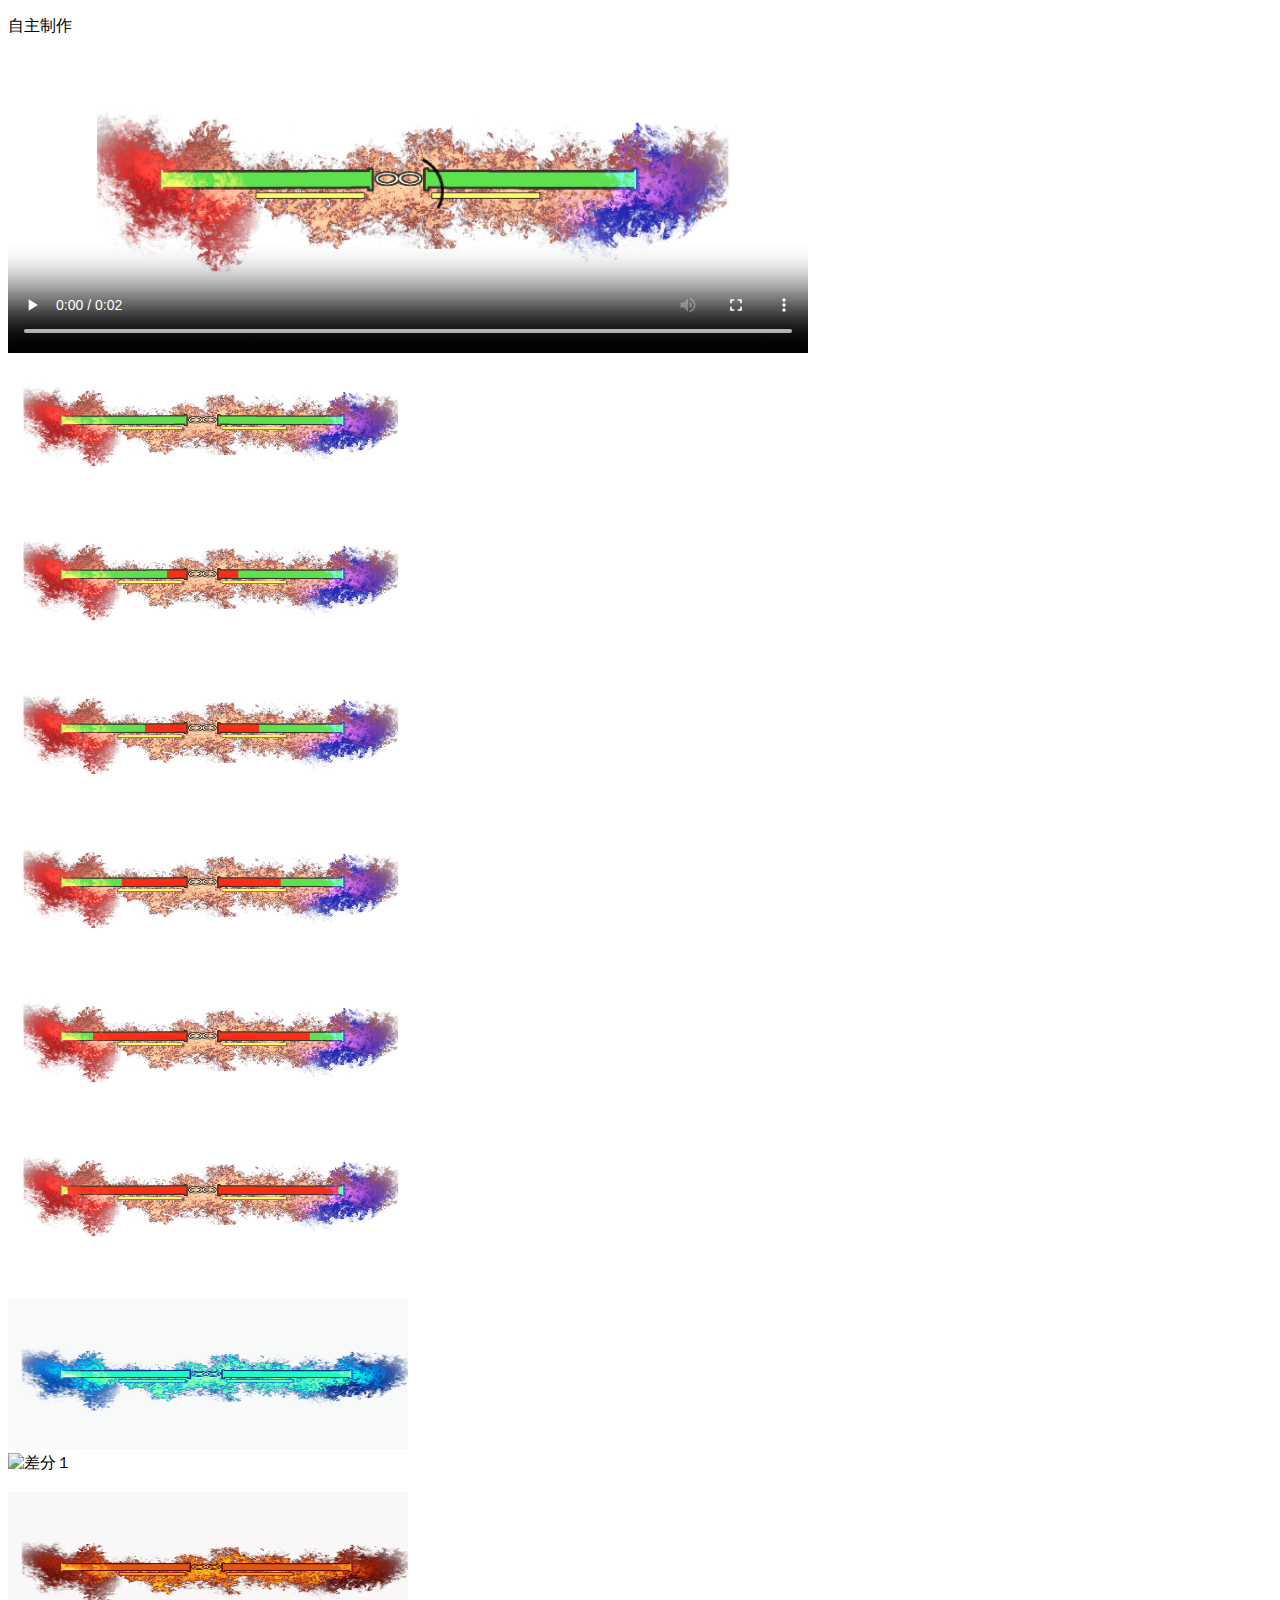
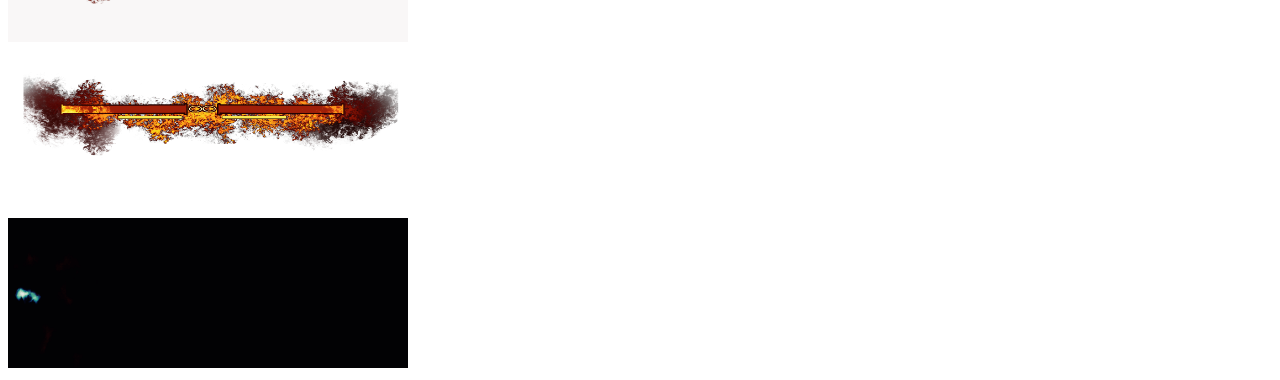
==== a.html @ 7eec0ed1 "Update a.html" ====
<!DOCTYPE html>
<html lang="ja">
  
<head>
  <meta charset="UTF-8">
  <title>自主制作</title>
</head>
  
<body>

<p>自主制作</p>
  

<video src="image/HP１動画.mp4"  controls poster="image/ｈｐ１.png"  width="800" height="300"></video><br>


  
  
<img src="image/ｈｐ１.png" width="400" height="150" alt="１"><br>
<img src="image/hp2.png" width="400" height="150" alt="2"><br>
<img src="image/HP3.png" width="400" height="150" alt="3"><br>
<img src="image/ｈｐ4.png" width="400" height="150" alt="4"><br>
<img src="image/HP5.png" width="400" height="150" alt="5"><br>
<img src="image/ｈｐ6.png" width="400" height="150" alt="6"><br><br>

<img src="image/ＨＰGIF1.gif" width="400" height="150" alt="差分１"><br>
<img src="image/ＨＰ画像サブン 1.png" width="400" height="150" alt="差分１"><br><br>  
<img src="image/ＨＰゲージＧＩＦ２.gif" width="400" height="150" alt="差分2"><br>
<img src="image/ＨＰ画像２sabunn2.png" width="400" height="150" alt="差分２"><br><br>  

<img src="image/エフェクトＧＩＦ.gif" width="400" height="150" alt="その他">






</body>
</html>
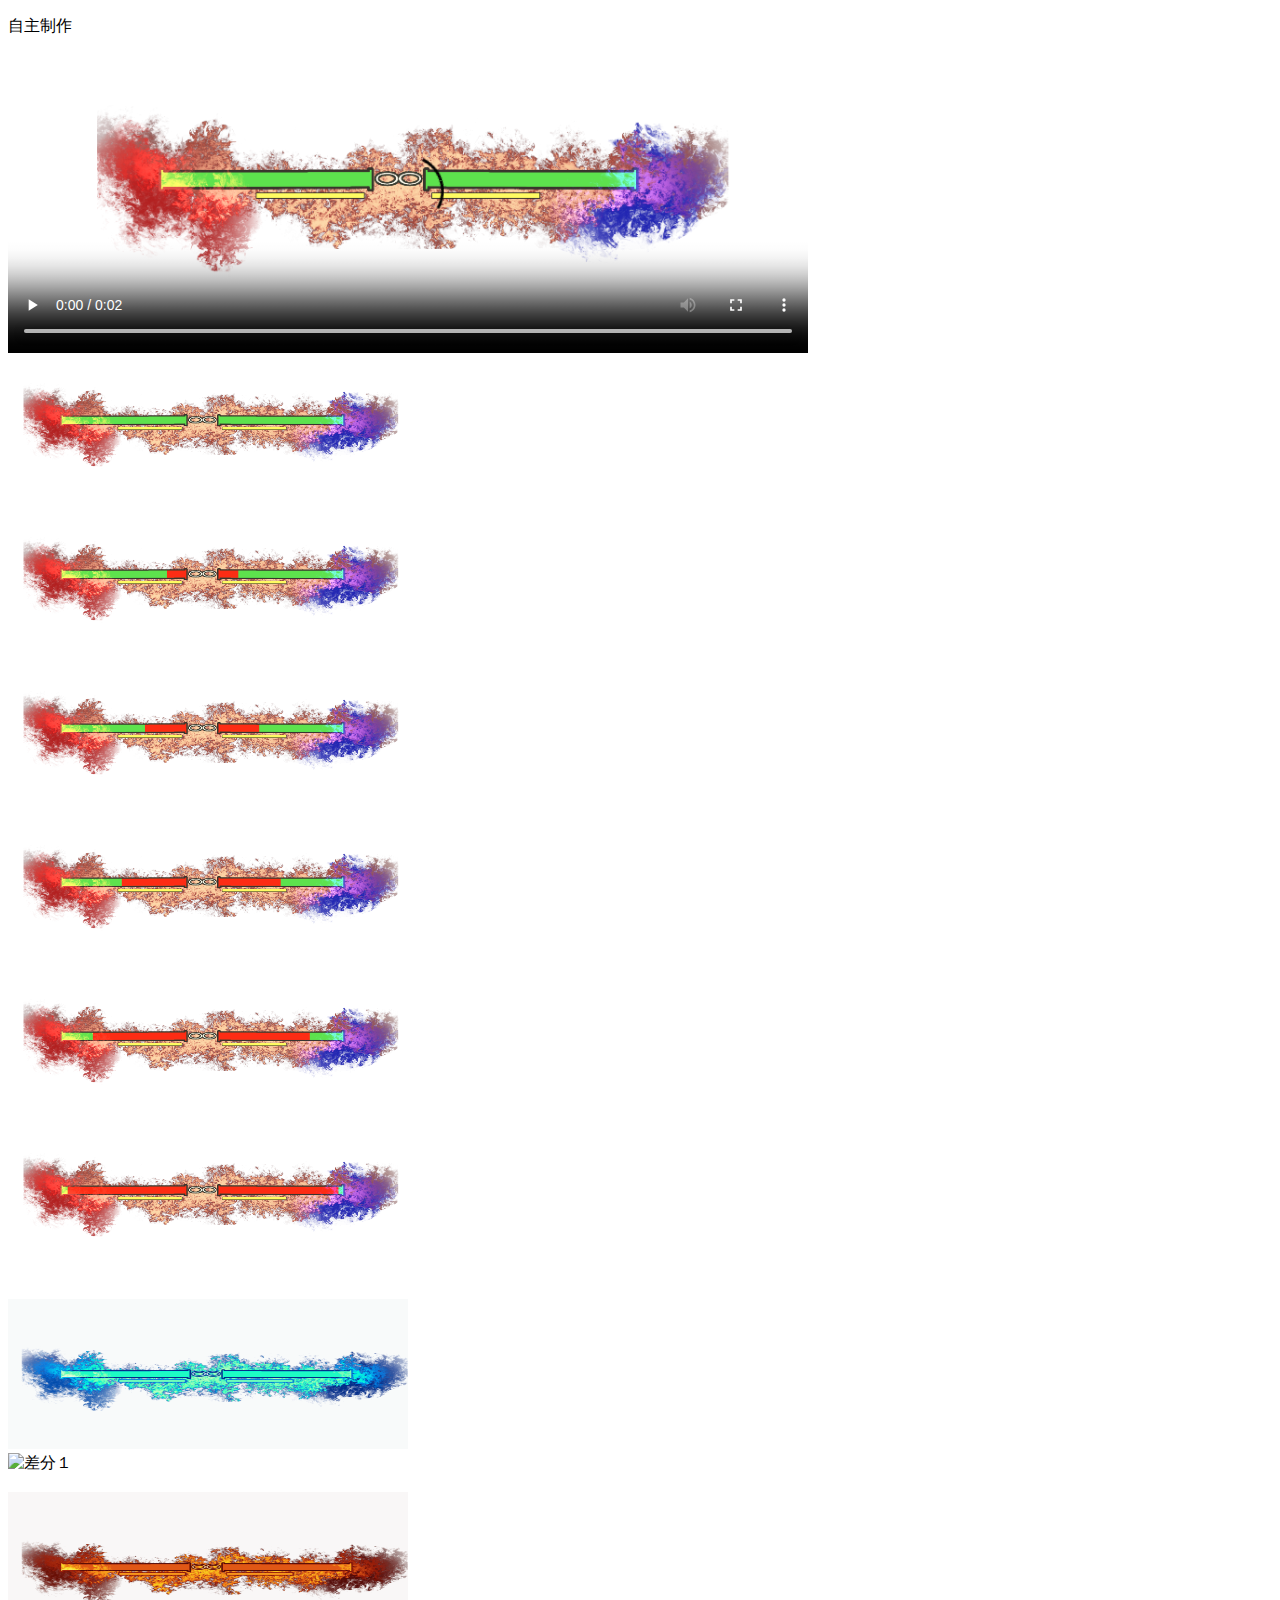
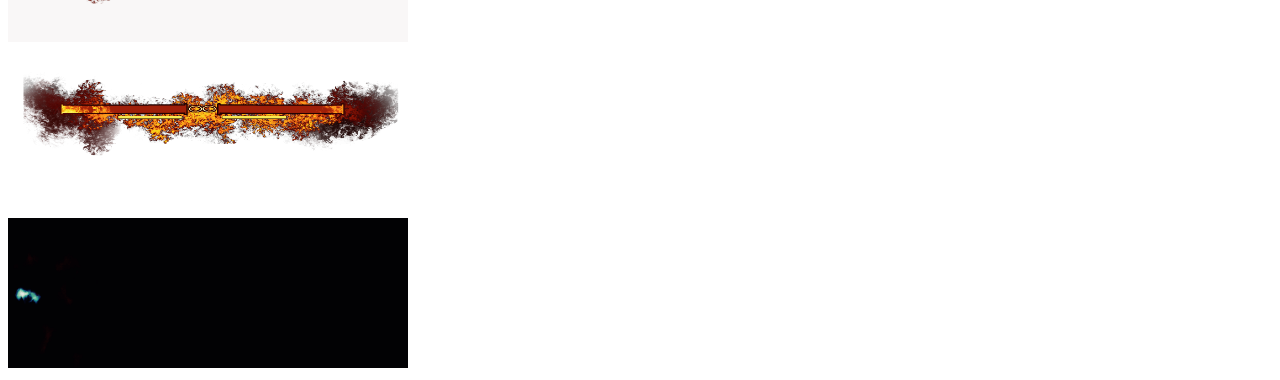
==== commit 30b44504: "Update a.html" ====
--- a/a.html
+++ b/a.html
@@ -24,7 +24,7 @@
 <img src="image/ｈｐ6.png" width="400" height="150" alt="6"><br><br>
 
 <img src="image/ＨＰGIF1.gif" width="400" height="150" alt="差分１"><br>
-<img src="image/ＨＰ画像サブン 1.png" width="400" height="150" alt="差分１"><br><br>  
+<img src="image/ＨＰ画像サブン1.png" width="400" height="150" alt="差分１"><br><br>  
 <img src="image/ＨＰゲージＧＩＦ２.gif" width="400" height="150" alt="差分2"><br>
 <img src="image/ＨＰ画像２sabunn2.png" width="400" height="150" alt="差分２"><br><br>  
 
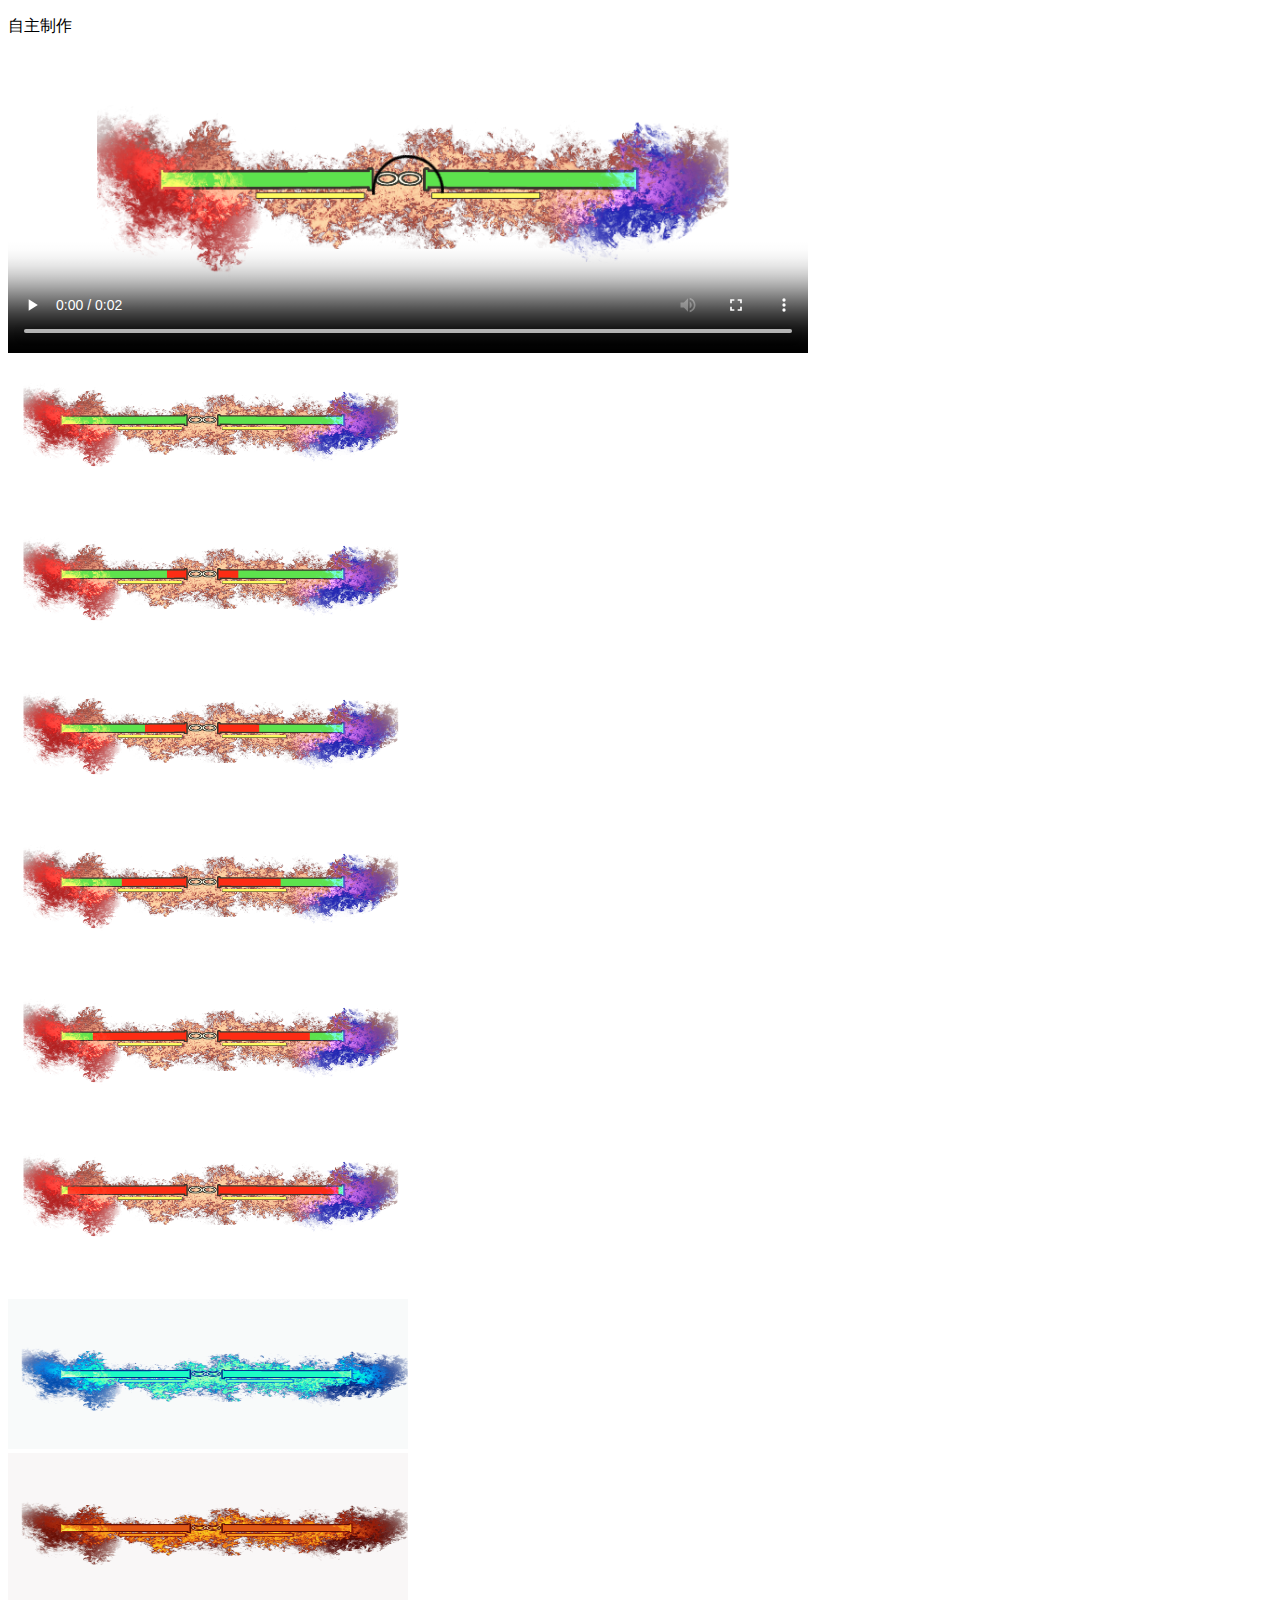
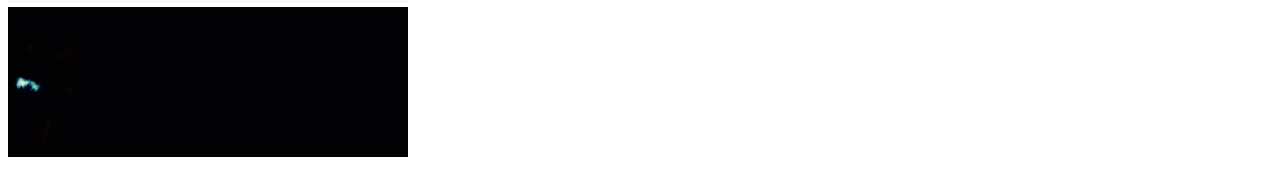
==== commit 80028995: "Update a.html" ====
--- a/a.html
+++ b/a.html
@@ -24,9 +24,7 @@
 <img src="image/ｈｐ6.png" width="400" height="150" alt="6"><br><br>
 
 <img src="image/ＨＰGIF1.gif" width="400" height="150" alt="差分１"><br>
-<img src="image/ＨＰ画像サブン1.png" width="400" height="150" alt="差分１"><br><br>  
 <img src="image/ＨＰゲージＧＩＦ２.gif" width="400" height="150" alt="差分2"><br>
-<img src="image/ＨＰ画像２sabunn2.png" width="400" height="150" alt="差分２"><br><br>  
 
 <img src="image/エフェクトＧＩＦ.gif" width="400" height="150" alt="その他">
 
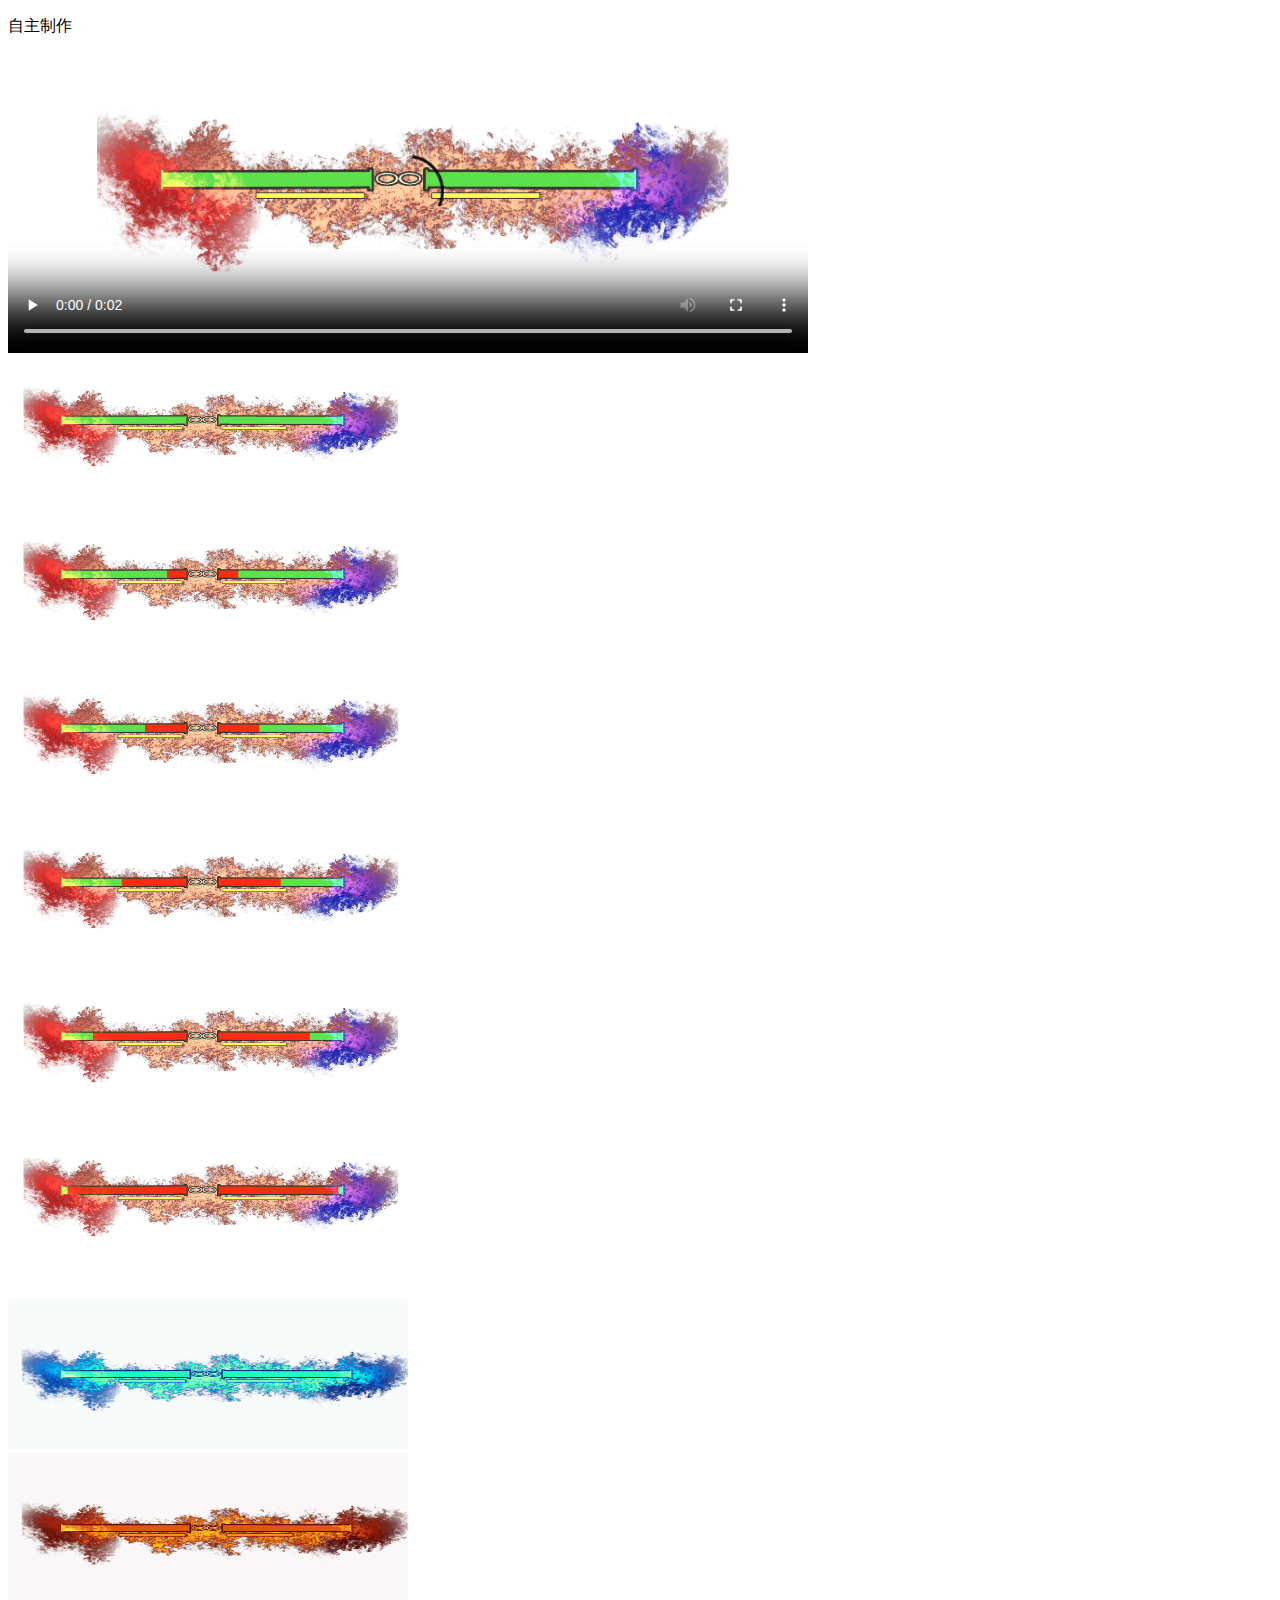
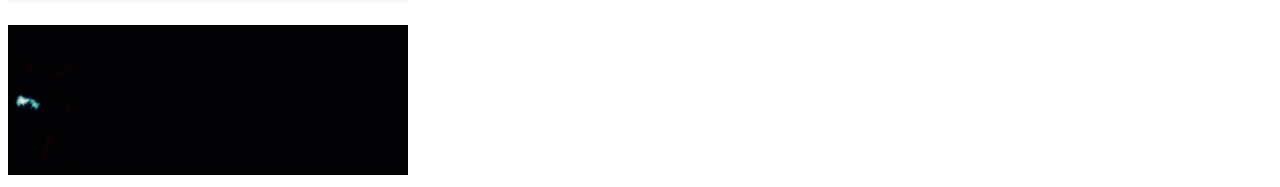
==== commit 641471a3: "Update a.html" ====
--- a/a.html
+++ b/a.html
@@ -24,7 +24,7 @@
 <img src="image/ｈｐ6.png" width="400" height="150" alt="6"><br><br>
 
 <img src="image/ＨＰGIF1.gif" width="400" height="150" alt="差分１"><br>
-<img src="image/ＨＰゲージＧＩＦ２.gif" width="400" height="150" alt="差分2"><br>
+<img src="image/ＨＰゲージＧＩＦ２.gif" width="400" height="150" alt="差分2"><br><br>
 
 <img src="image/エフェクトＧＩＦ.gif" width="400" height="150" alt="その他">
 
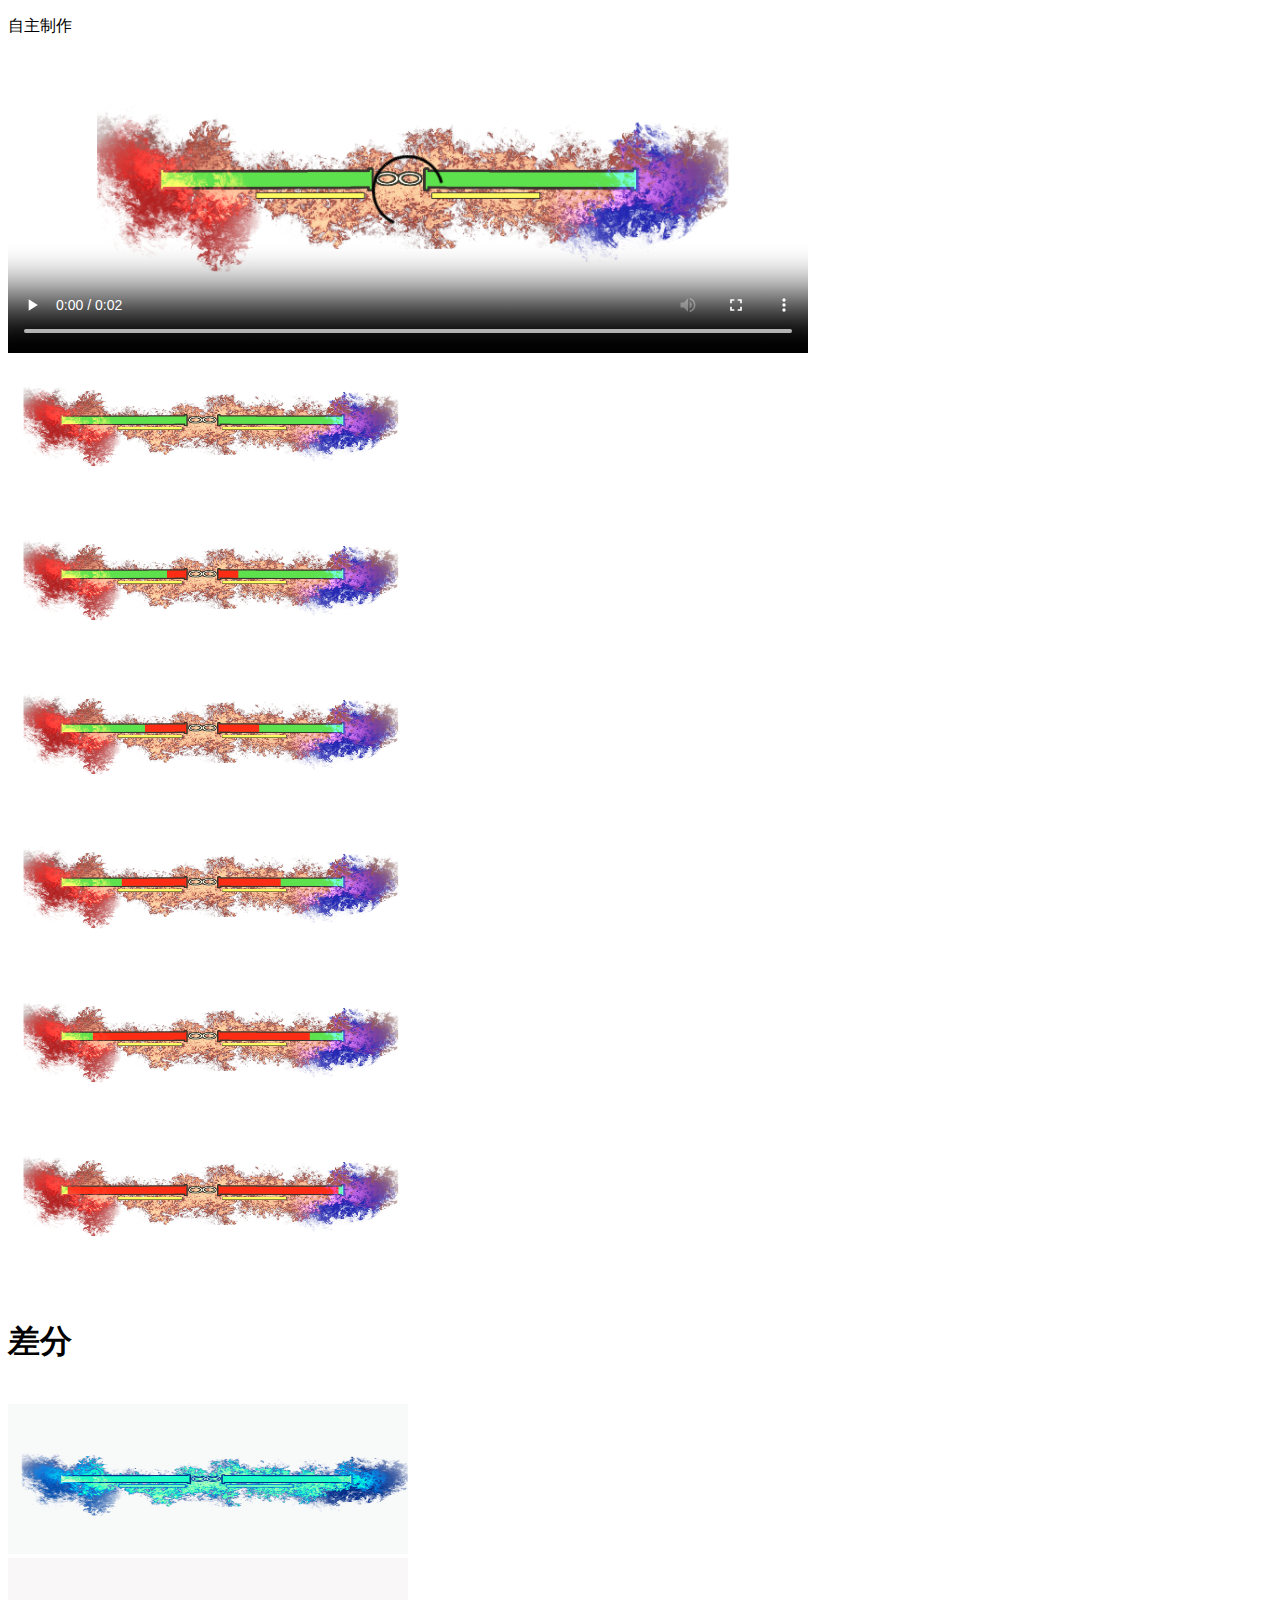
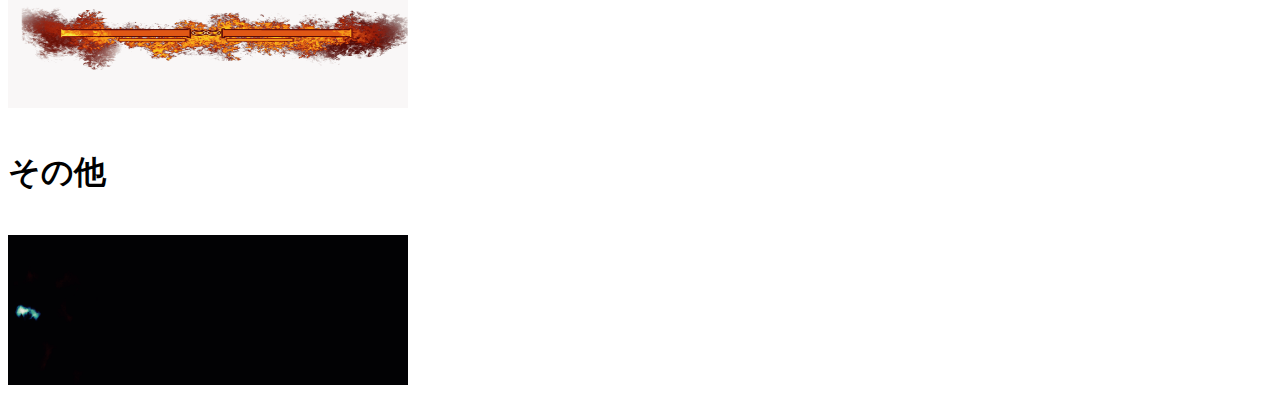
==== commit f23fddf0: "Update a.html" ====
--- a/a.html
+++ b/a.html
@@ -23,9 +23,13 @@
 <img src="image/HP5.png" width="400" height="150" alt="5"><br>
 <img src="image/ｈｐ6.png" width="400" height="150" alt="6"><br><br>
 
+<h1>差分</h1><br>
+  
 <img src="image/ＨＰGIF1.gif" width="400" height="150" alt="差分１"><br>
 <img src="image/ＨＰゲージＧＩＦ２.gif" width="400" height="150" alt="差分2"><br><br>
 
+<h1>その他</h1><br>
+  
 <img src="image/エフェクトＧＩＦ.gif" width="400" height="150" alt="その他">
 
 
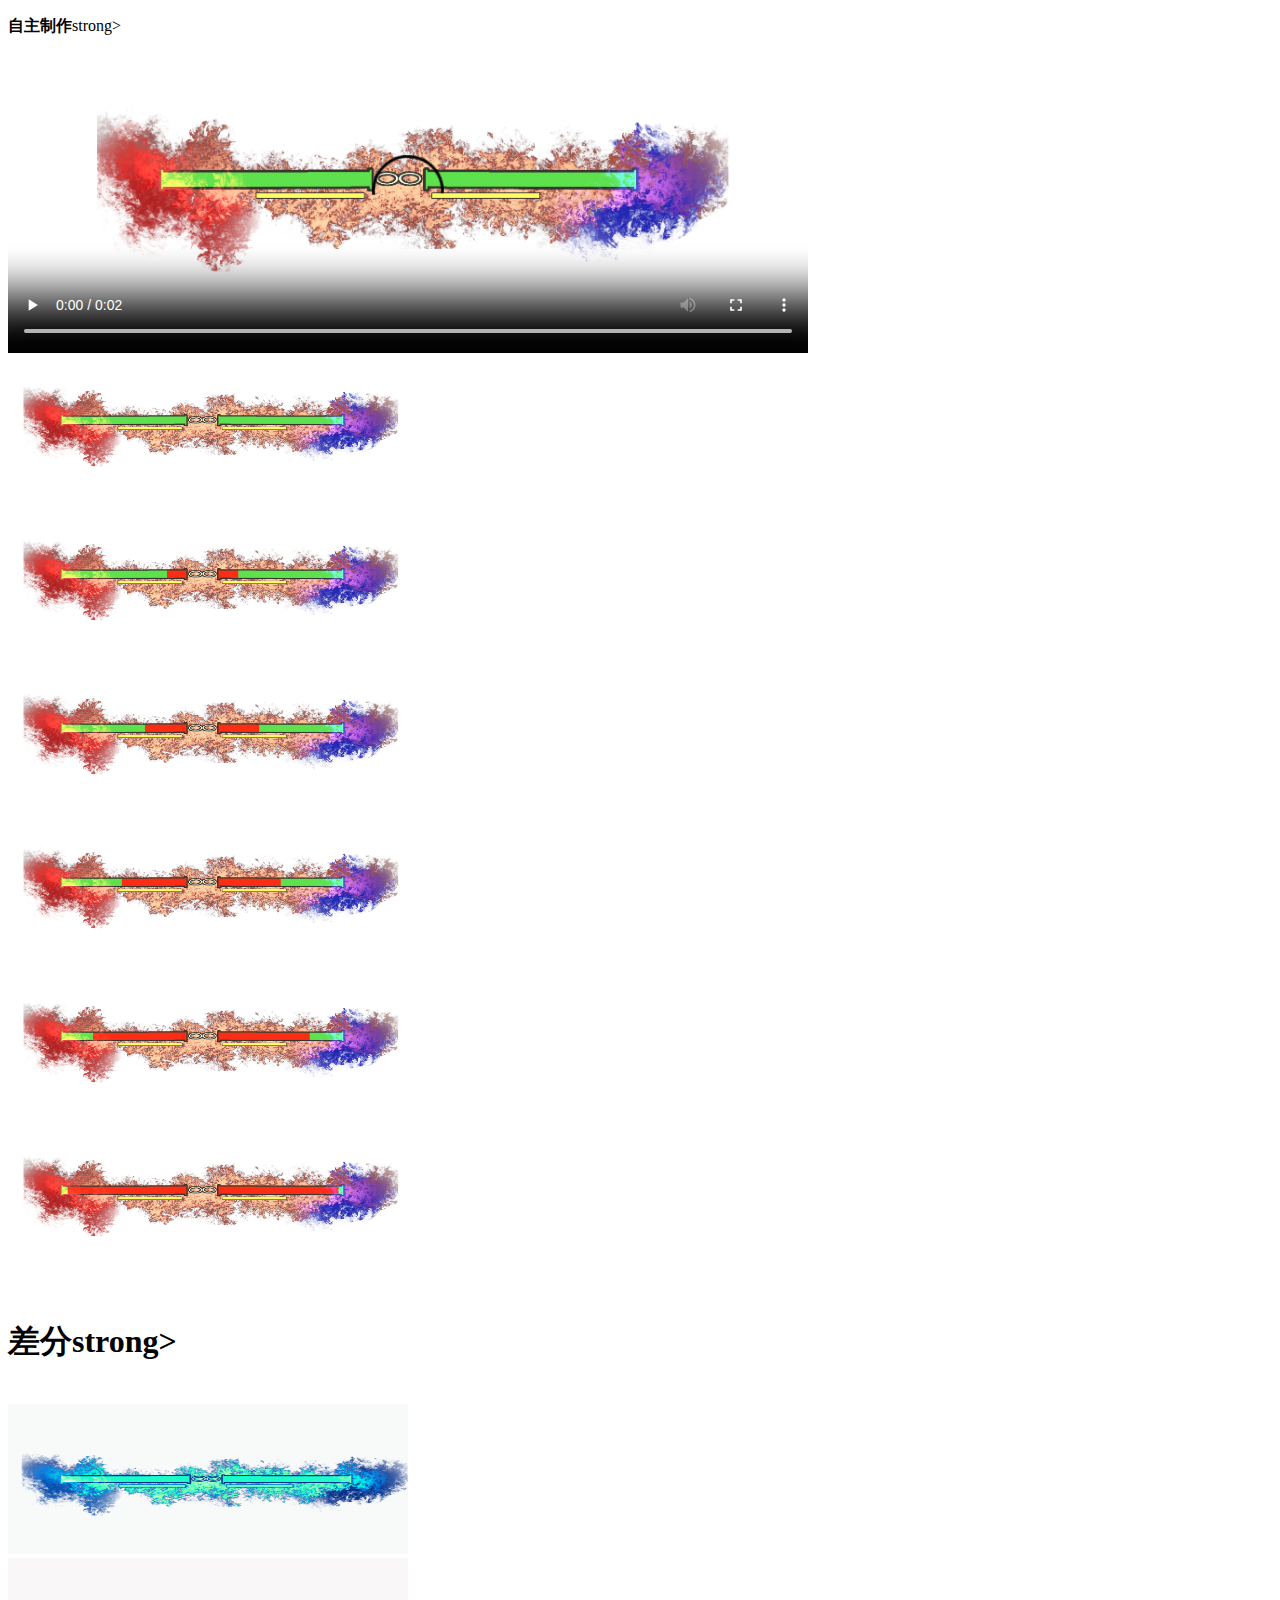
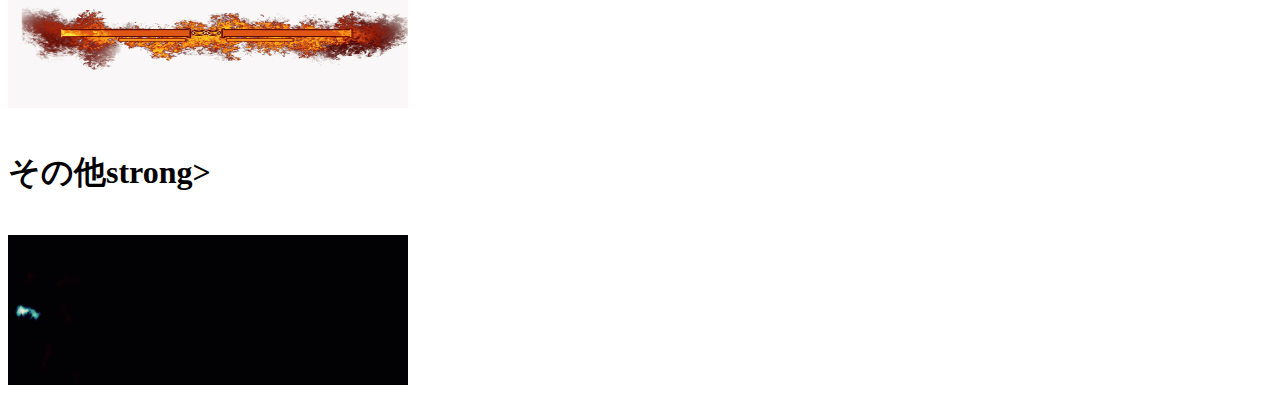
==== commit 0f86232b: "Update a.html" ====
--- a/a.html
+++ b/a.html
@@ -8,7 +8,7 @@
   
 <body>
 
-<p>自主制作</p>
+<p><strong>自主制作</strong>strong></p>
   
 
 <video src="image/HP１動画.mp4"  controls poster="image/ｈｐ１.png"  width="800" height="300"></video><br>
@@ -23,12 +23,12 @@
 <img src="image/HP5.png" width="400" height="150" alt="5"><br>
 <img src="image/ｈｐ6.png" width="400" height="150" alt="6"><br><br>
 
-<h1>差分</h1><br>
+<h1><strong>差分</strong>strong></h1><br>
   
 <img src="image/ＨＰGIF1.gif" width="400" height="150" alt="差分１"><br>
 <img src="image/ＨＰゲージＧＩＦ２.gif" width="400" height="150" alt="差分2"><br><br>
 
-<h1>その他</h1><br>
+<h1><strong>その他</strong>strong></h1><br>
   
 <img src="image/エフェクトＧＩＦ.gif" width="400" height="150" alt="その他">
 
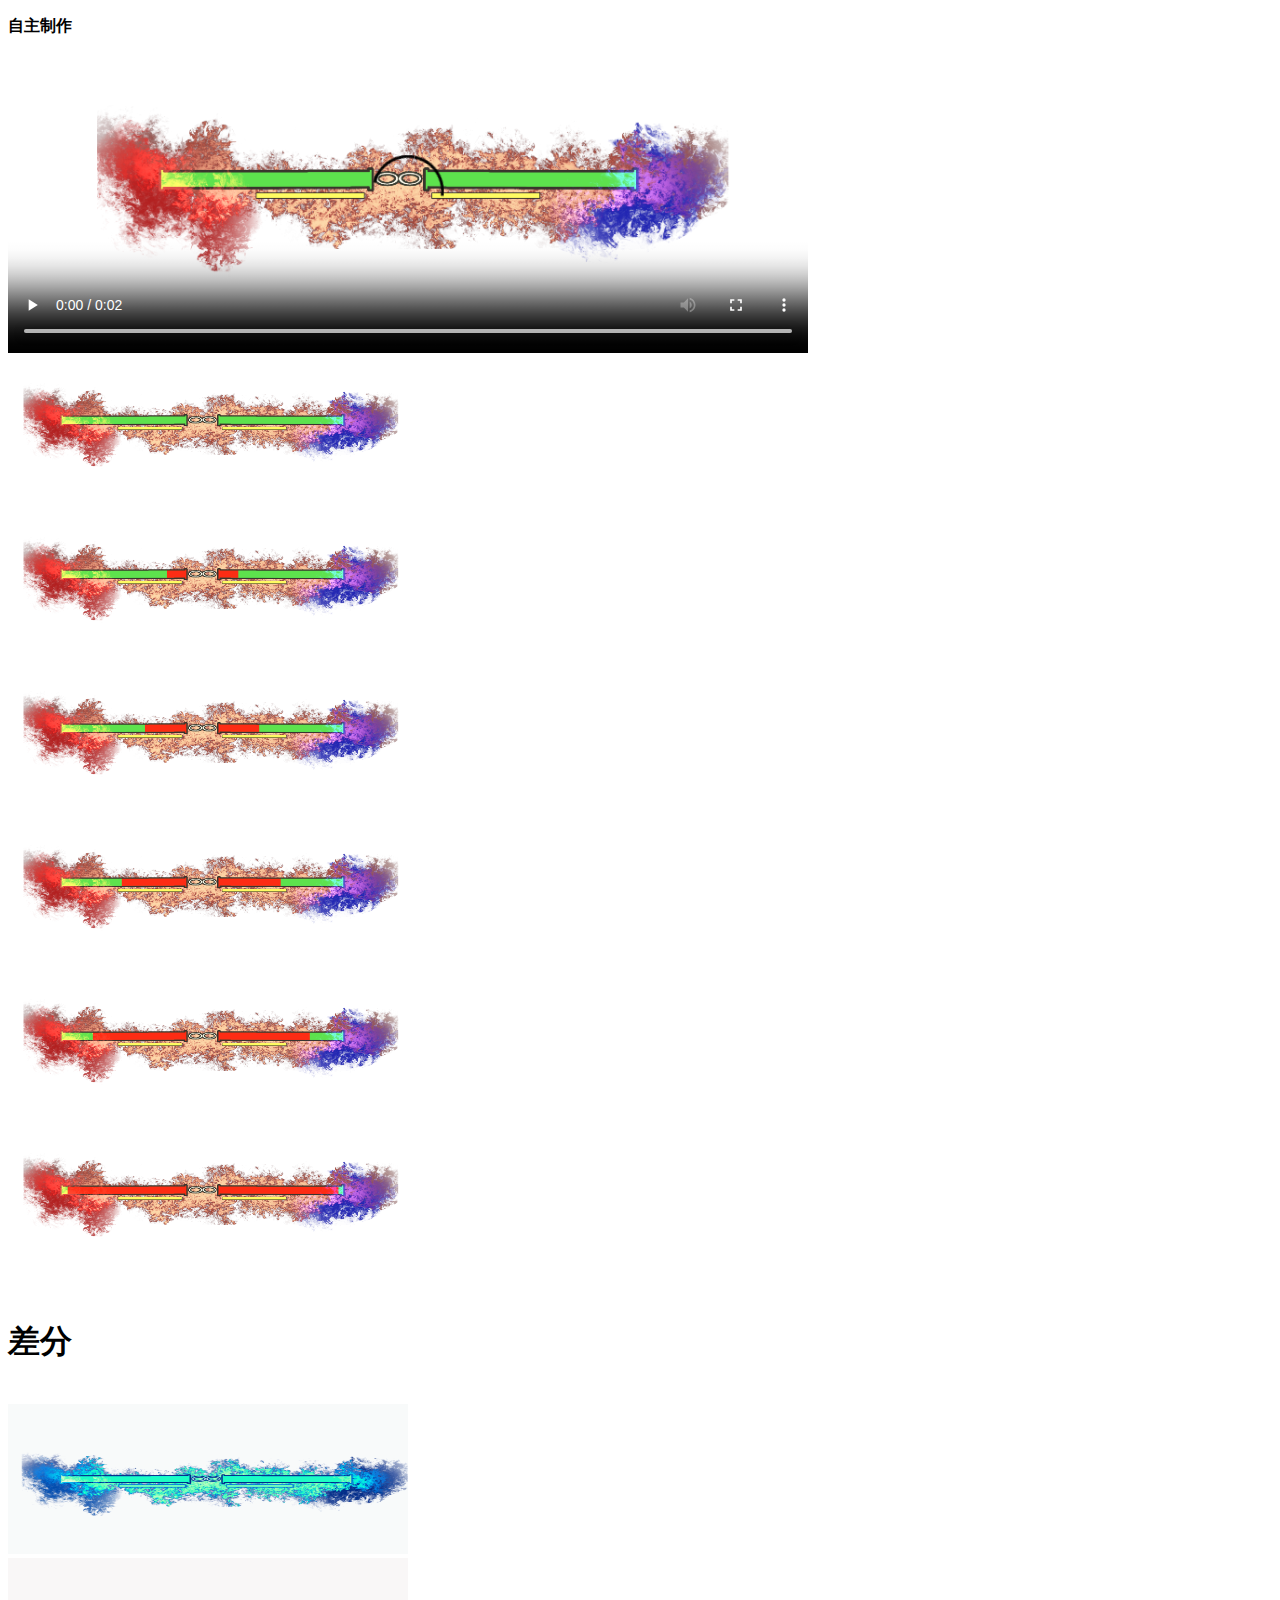
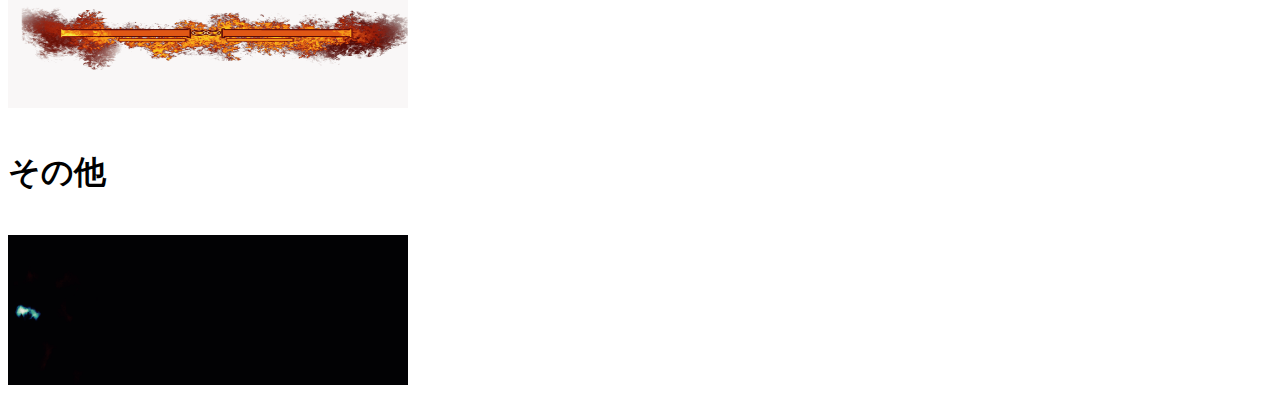
==== commit 83d2c57b: "Update a.html" ====
--- a/a.html
+++ b/a.html
@@ -8,7 +8,7 @@
   
 <body>
 
-<p><strong>自主制作</strong>strong></p>
+<p><strong>自主制作</strong></p>
   
 
 <video src="image/HP１動画.mp4"  controls poster="image/ｈｐ１.png"  width="800" height="300"></video><br>
@@ -23,12 +23,12 @@
 <img src="image/HP5.png" width="400" height="150" alt="5"><br>
 <img src="image/ｈｐ6.png" width="400" height="150" alt="6"><br><br>
 
-<h1><strong>差分</strong>strong></h1><br>
+<h1><strong>差分</strong></h1><br>
   
 <img src="image/ＨＰGIF1.gif" width="400" height="150" alt="差分１"><br>
 <img src="image/ＨＰゲージＧＩＦ２.gif" width="400" height="150" alt="差分2"><br><br>
 
-<h1><strong>その他</strong>strong></h1><br>
+<h1><strong>その他</strong></h1><br>
   
 <img src="image/エフェクトＧＩＦ.gif" width="400" height="150" alt="その他">
 
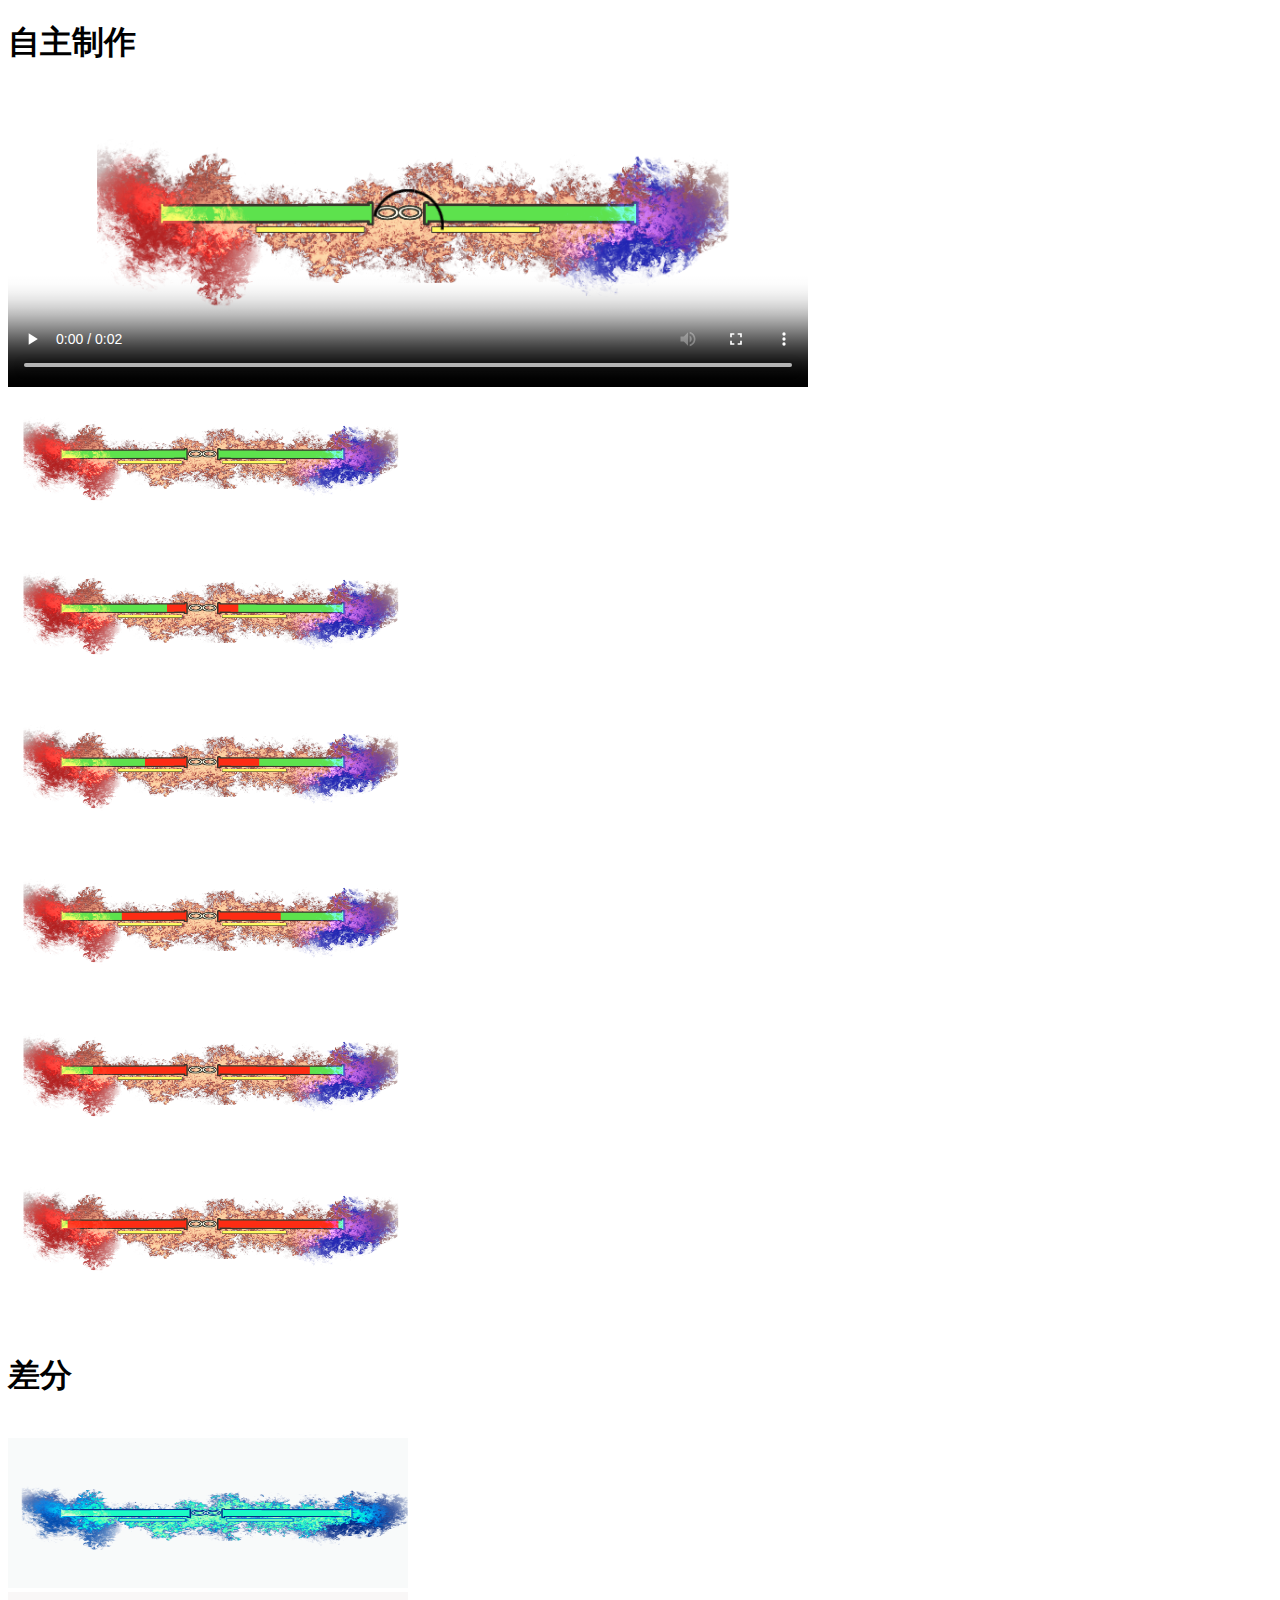
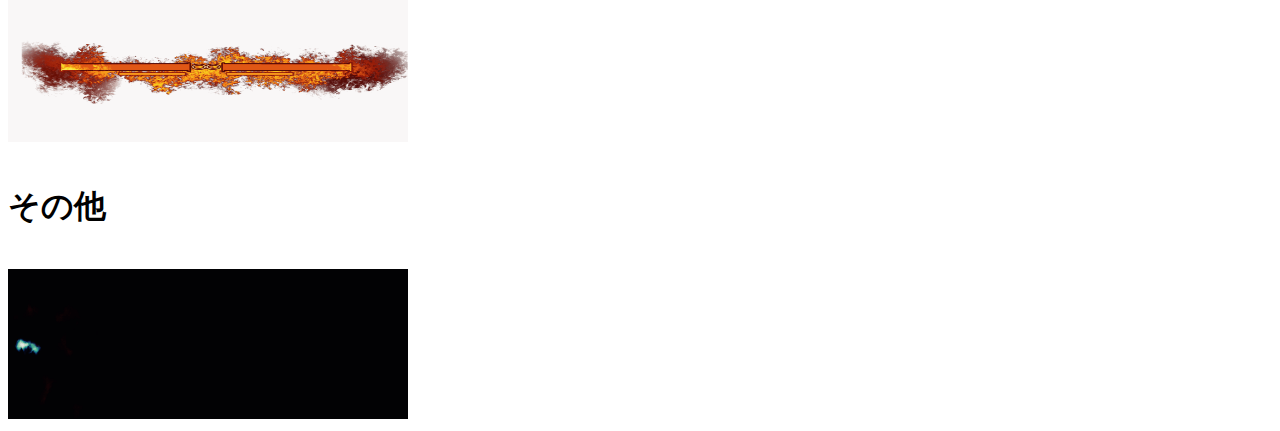
==== commit 87b550c5: "Update a.html" ====
--- a/a.html
+++ b/a.html
@@ -8,7 +8,7 @@
   
 <body>
 
-<p><strong>自主制作</strong></p>
+<h1><strong>自主制作</strong></h1>
   
 
 <video src="image/HP１動画.mp4"  controls poster="image/ｈｐ１.png"  width="800" height="300"></video><br>
